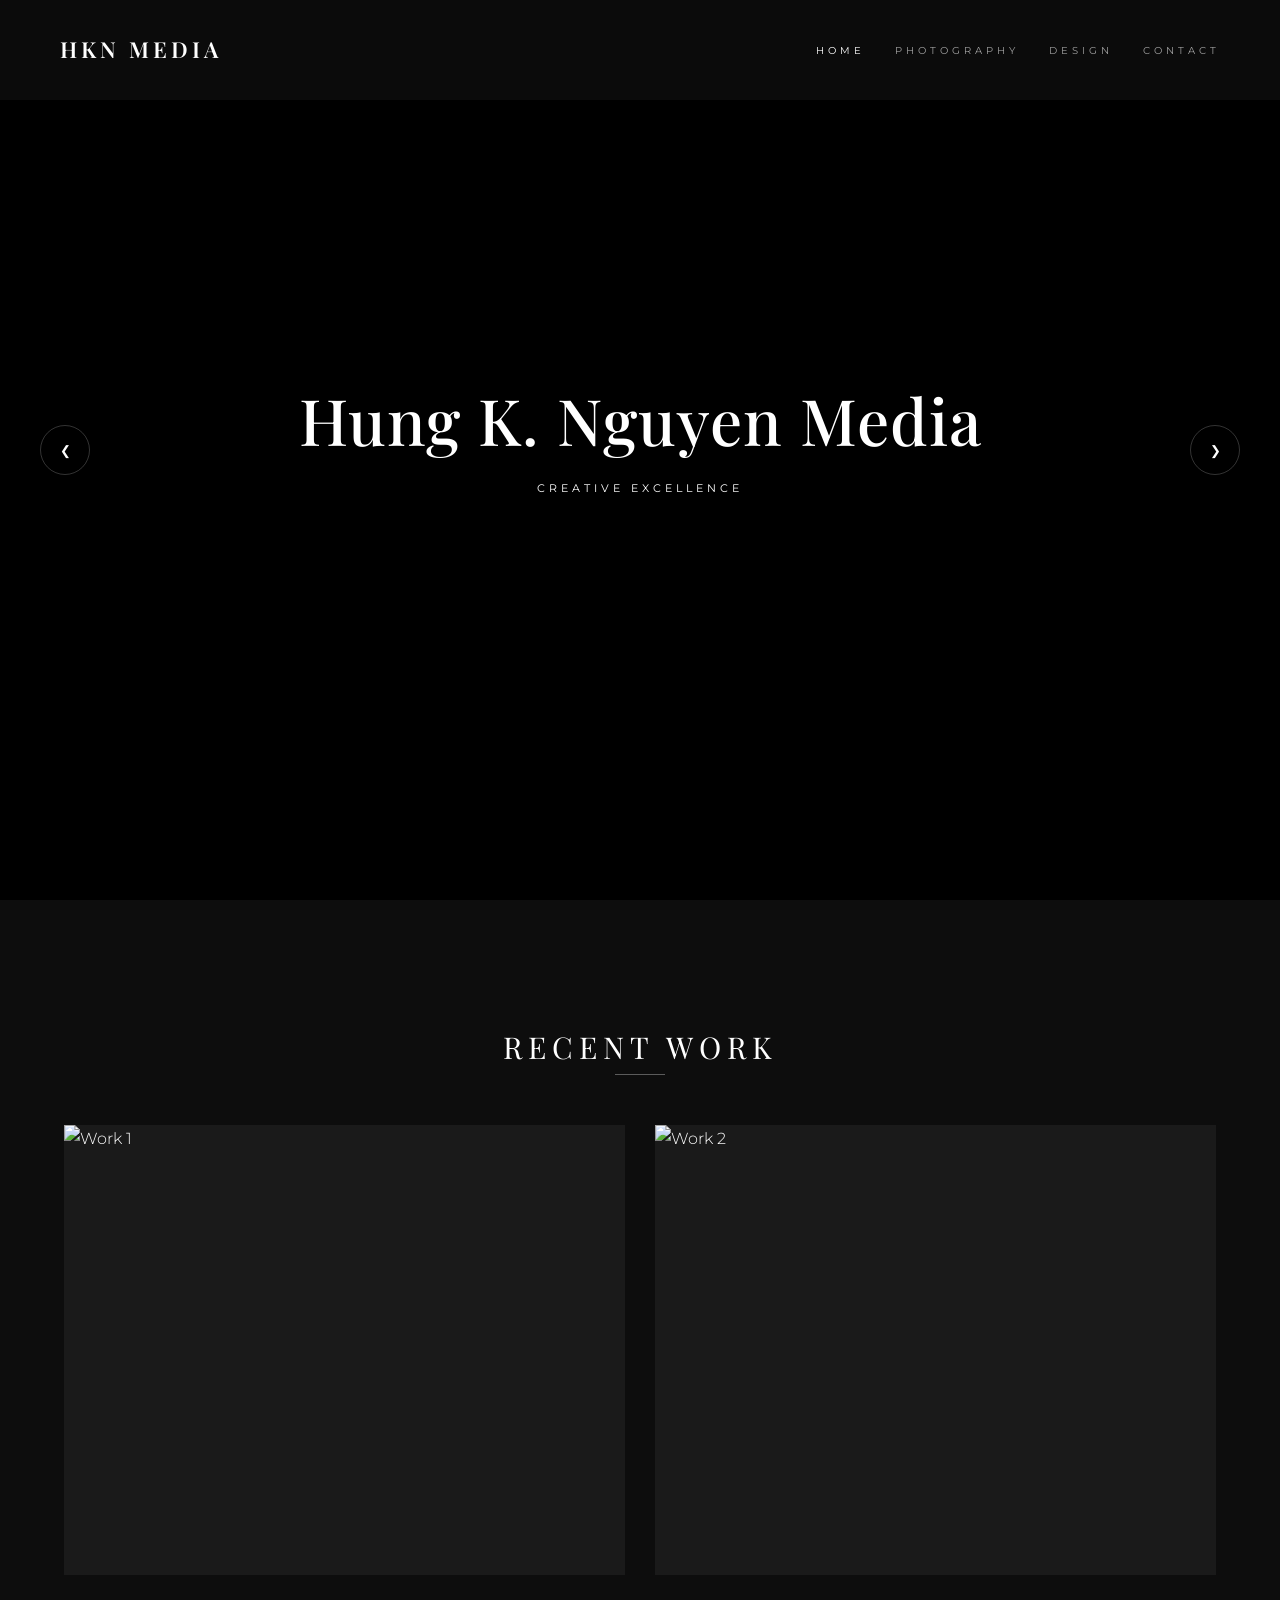
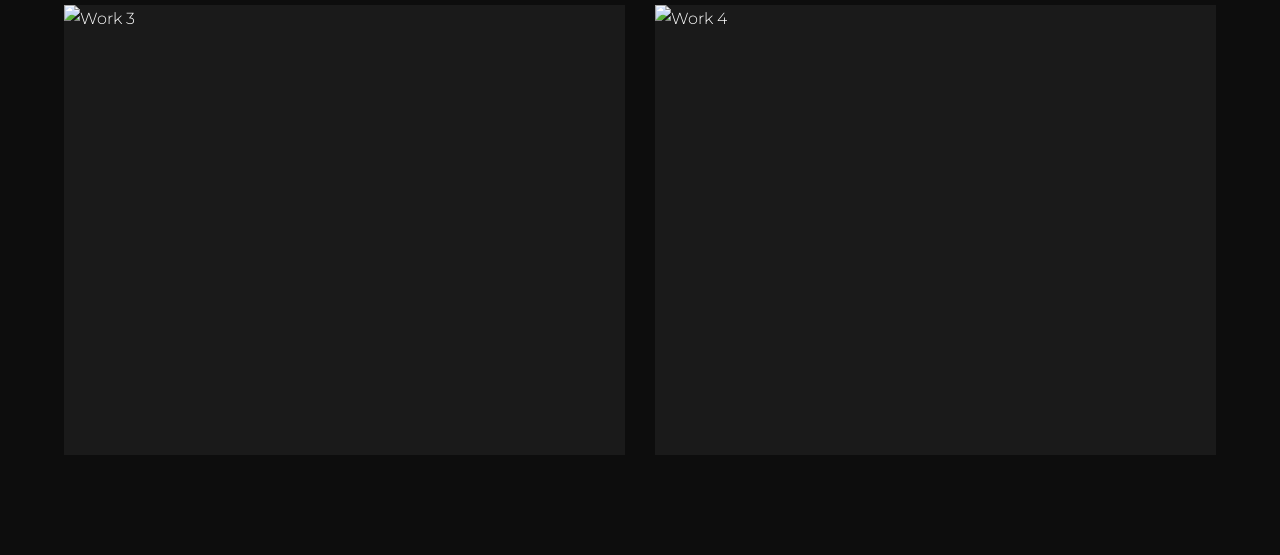
==== index.html @ 9d5afbb0 "Add files via upload" ====
<!DOCTYPE html>
<html lang="en">
<head>
    <meta charset="UTF-8">
    <meta name="viewport" content="width=device-width, initial-scale=1.0">
    <title>HKN Media | Home</title>
    <link rel="stylesheet" href="styles.css">
</head>
<body>
    <nav class="animate nav-animate">
        <a href="index.html" class="logo">HKN Media</a>
        <ul class="nav-links">
            <li><a href="index.html" style="opacity: 1;">Home</a></li>
            <li><a href="photography.html">Photography</a></li>
            <li><a href="design.html">Design</a></li>
            <li><a href="contact.html">Contact</a></li>
        </ul>
    </nav>

    <header class="hero-slider animate hero-animate">
        <div class="slide active" style="background-image: url('https://images.unsplash.com/photo-1444703686981-a3abbc4d4fe3?auto=format&fit=crop&w=1920');">
            <div class="content-wrapper">
                <h1>Hung K. Nguyen Media</h1>
                <p class="subtitle hero-subtitle">Creative Excellence</p>
            </div>
        </div>
        <div class="slide" style="background-image: url('https://images.unsplash.com/photo-1511285560929-80b456fea0bc?auto=format&fit=crop&w=1920');">
            <div class="content-wrapper">
                <h1>Photography</h1>
                <p class="subtitle hero-subtitle">Capturing the soul of the subject</p>
                <a href="photography.html" class="btn">View Gallery</a>
            </div>
        </div>
        <div class="slide" style="background-image: url('https://images.unsplash.com/photo-1558655146-d09347e92766?auto=format&fit=crop&w=1920');">
            <div class="content-wrapper">
                <h1>Graphic Design</h1>
                <p class="subtitle hero-subtitle">Modern visual solutions</p>
                <a href="design.html" class="btn">View Portfolio</a>
            </div>
        </div>
        <button class="slider-arrow prev" aria-label="Previous Slide" onclick="moveSlide(-1)">&#10094;</button>
        <button class="slider-arrow next" aria-label="Next Slide" onclick="moveSlide(1)">&#10095;</button>
    </header>

    <section class="page-container">
        <div class="content-wrapper animate title-animate">
            <h2 class="section-title">Recent Work</h2>
            <div class="title-accent"></div>
        </div>

        <div class="grid animate grid-animate">
            <div class="grid-item">
                <img src="https://images.unsplash.com/photo-1516035069371-29a1b244cc32?auto=format&fit=crop&w=800" alt="Work 1">
                <div class="grid-overlay"><span>View Project</span></div>
            </div>
            <div class="grid-item">
                <img src="https://images.unsplash.com/photo-1554048612-b6a482bc67e5?auto=format&fit=crop&w=800" alt="Work 2">
                <div class="grid-overlay"><span>View Project</span></div>
            </div>
            <div class="grid-item">
                <img src="https://images.unsplash.com/photo-1454165833767-027508496b4c?auto=format&fit=crop&w=800" alt="Work 3">
                <div class="grid-overlay"><span>View Project</span></div>
            </div>
            <div class="grid-item">
                <img src="https://images.unsplash.com/photo-1506744038136-46273834b3fb?auto=format&fit=crop&w=800" alt="Work 4">
                <div class="grid-overlay"><span>View Project</span></div>
            </div>
        </div>
    </section>

    <script src="script.js"></script>
</body>
</html>
---- styles.css ----
/* ELEGANT TYPOGRAPHY IMPORT */
@import url('https://fonts.googleapis.com/css2?family=Montserrat:wght@200;300;400;500;600&family=Playfair+Display:ital,wght@0,400;0,500;0,600;0,700;1,400&display=swap');

* { margin: 0; padding: 0; box-sizing: border-box; }
body { background-color: #0d0d0d; color: #ffffff; font-family: 'Montserrat', sans-serif; font-weight: 300; line-height: 1.8; overflow-x: hidden; }

/* --- EDITORIAL TYPOGRAPHY --- */
h1, h2, h3, .section-title, .logo { 
    font-family: 'Playfair Display', serif; 
    font-weight: 500; 
    color: #ffffff; 
}

h1 { font-size: clamp(36px, 5vw, 64px); margin-bottom: 20px; line-height: 1.2; letter-spacing: 1px; text-shadow: 0 2px 10px rgba(0,0,0,0.3); }
h2 { font-size: 26px; letter-spacing: 2px; }

.section-title { text-transform: uppercase; letter-spacing: 6px; font-size: 30px; font-weight: 400; }
.subtitle { font-family: 'Montserrat', sans-serif; font-weight: 300; letter-spacing: 4px; text-transform: uppercase; font-size: 11px; color: #aaaaaa; margin-bottom: 20px; }

/* Specific style for Home Hero subtitles to ensure visibility */
.hero-subtitle { color: #ffffff; font-weight: 400; text-shadow: 0 2px 4px rgba(0,0,0,0.5); opacity: 1; }

.title-accent { width: 50px; height: 1px; background: #aaaaaa; margin: 0 auto 50px; opacity: 0.5; }

/* --- ANIMATIONS --- */
@keyframes fadeInUp { from { opacity: 0; transform: translateY(20px); } to { opacity: 1; transform: translateY(0); } }
.animate { opacity: 0; animation: fadeInUp 0.8s cubic-bezier(0.2, 0.8, 0.2, 1) forwards; }
.nav-animate { animation-delay: 0.1s; }
.hero-animate { animation-delay: 0.3s; }
.title-animate { animation-delay: 0.5s; }
.grid-animate { animation-delay: 0.7s; }
.page-exit { transition: opacity 0.4s ease; opacity: 0 !important; }

/* --- NAVIGATION --- */
nav { position: fixed; top: 0; width: 100%; z-index: 1000; display: flex; justify-content: space-between; align-items: center; padding: 30px 60px; background: rgba(13, 13, 13, 0.85); backdrop-filter: blur(10px); }
.logo { font-size: 22px; font-weight: 600; letter-spacing: 4px; text-transform: uppercase; text-decoration: none; color: #ffffff; }
.nav-links { display: flex; list-style: none; gap: 30px; }
.nav-links a { color: #ffffff; text-decoration: none; font-family: 'Montserrat', sans-serif; font-size: 10px; font-weight: 400; letter-spacing: 4px; text-transform: uppercase; opacity: 0.6; transition: 0.5s; }
.nav-links a:hover { opacity: 1; letter-spacing: 5px; }

/* --- HERO SLIDER (Home Page) --- */
.hero-slider { position: relative; height: 100vh; width: 100%; background: #000; overflow: hidden; }
.slide { position: absolute; inset: 0; background-size: cover; background-position: center; opacity: 0; transition: opacity 1.5s ease; display: flex; align-items: center; justify-content: center; will-change: opacity; }
.slide.active { opacity: 1; z-index: 2; }
.slide::after { content: ''; position: absolute; inset: 0; background: rgba(0, 0, 0, 0.5); }
.hero-slider .content-wrapper { text-align: center; position: relative; z-index: 10; padding: 0 20px; }
.hero-slider h1 { transform: translateY(20px); transition: transform 1s ease 0.3s, opacity 1s ease 0.3s; opacity: 0; }
.slide.active .content-wrapper h1 { transform: translateY(0); opacity: 1; }
.slider-arrow { position: absolute; top: 50%; transform: translateY(-50%); background: none; border: 1px solid rgba(255,255,255,0.2); color: white; width: 50px; height: 50px; border-radius: 50%; cursor: pointer; z-index: 100; transition: 0.3s; display: flex; align-items: center; justify-content: center; outline: none; }
.slider-arrow:hover { background: #fff; color: #000; }
.prev { left: 40px; } .next { right: 40px; }

/* --- PAGE STRUCTURE --- */
.page-container { padding: 120px 0 100px; display: flex; flex-direction: column; align-items: center; width: 100%; }
.grid { display: grid; grid-template-columns: repeat(2, 1fr); gap: 30px; width: 90%; max-width: 1200px; margin: 0 auto; }
.grid-item { position: relative; height: 450px; overflow: hidden; cursor: pointer; background: #1a1a1a; }
.grid-item img { width: 100%; height: 100%; object-fit: cover; transition: transform 0.6s cubic-bezier(0.25, 1, 0.5, 1); }
.grid-overlay { position: absolute; inset: 0; background: rgba(0, 0, 0, 0.5); display: flex; align-items: center; justify-content: center; opacity: 0; transition: opacity 0.4s ease; }
.grid-overlay span { font-family: 'Montserrat', sans-serif; font-size: 10px; letter-spacing: 4px; text-transform: uppercase; border: 1px solid #fff; padding: 12px 24px; }
.grid-item:hover img { transform: scale(1.08); }
.grid-item:hover .grid-overlay { opacity: 1; }

/* --- TAB SLIDER (Photography & Design Pages) --- */
.tab-gallery-container { width: 100vw; height: 70vh; display: flex; align-items: center; overflow: hidden; position: relative; }
.tab-wrapper { display: flex; gap: 30px; padding-left: 15vw; transition: transform 0.8s cubic-bezier(0.23, 1, 0.32, 1); }
.tab-item { min-width: 70vw; height: 60vh; filter: grayscale(100%); opacity: 0.3; transition: all 0.8s ease; cursor: pointer; overflow: hidden; border: 1px solid rgba(255, 255, 255, 0.1); position: relative; }
.tab-item img { width: 100%; height: 100%; object-fit: cover; transition: transform 1.2s ease; }
.tab-item.active { filter: grayscale(0%); opacity: 1; border: 1px solid rgba(255, 255, 255, 0.5); }
.tab-item.paused::after { content: ''; position: absolute; bottom: 0; left: 0; height: 3px; background: rgba(255, 255, 255, 0.8); width: 0%; animation: pauseTimer 6s linear forwards; z-index: 5; }
@keyframes pauseTimer { 0% { width: 0%; } 100% { width: 100%; } }

/* --- INTERACTIVE CATEGORIES (DESIGN) --- */
.cat-container { display: flex; gap: 20px; width: 90%; max-width: 1200px; margin: 0 auto; height: 350px; transition: height 0.6s ease; }
.cat-container.expanded { height: auto; }
.cat-box { flex: 1; background: #111; border: 1px solid #333; display: flex; flex-direction: column; overflow: hidden; transition: all 0.6s cubic-bezier(0.25, 1, 0.5, 1); cursor: pointer; }
.cat-title { flex: 1; display: flex; align-items: center; justify-content: center; font-family: 'Playfair Display', serif; font-size: 20px; font-weight: 500; letter-spacing: 2px; text-transform: uppercase; transition: 0.4s; }
.cat-gallery { display: none; grid-template-columns: repeat(3, 1fr); gap: 20px; padding: 0 20px 20px; }
.cat-img-wrapper { height: 350px; overflow: hidden; border: 1px solid #333; }
.cat-img-wrapper img { width: 100%; height: 100%; object-fit: cover; transition: 0.8s ease; }
.cat-img-wrapper:hover img { transform: scale(1.05); }
.cat-box.active { flex: 1 1 100%; cursor: default; border: none; }
.cat-box.active .cat-title { flex: 0 0 80px; font-size: 28px; cursor: pointer; border-bottom: 1px solid #333; margin-bottom: 20px; }
.cat-box.active .cat-title::after { content: ' — CLOSE'; font-family: 'Montserrat', sans-serif; font-size: 10px; opacity: 0.5; margin-left: 15px; letter-spacing: 2px; }
.cat-box.active .cat-gallery { display: grid; }
.cat-box.hidden { flex: 0; opacity: 0; pointer-events: none; padding: 0; margin: 0; }

/* --- CONTACT SECTION --- */
.contact-flex { display: flex; flex-wrap: wrap; gap: 80px; width: 90%; max-width: 1100px; margin: 0 auto; text-align: left; align-items: flex-start; }
.about-col { flex: 1; min-width: 300px; }
.form-col { flex: 1.2; min-width: 300px; }
.portrait-img { width: 100%; aspect-ratio: 4/5; object-fit: cover; filter: grayscale(100%); border: 1px solid #333; margin-bottom: 30px; }
.about-col p { color: #aaaaaa; font-size: 15px; }
input, textarea { width: 100%; background: transparent; border: none; border-bottom: 1px solid #333; color: white; padding: 15px 0; margin-bottom: 30px; outline: none; transition: border-color 0.3s; font-family: 'Montserrat', sans-serif; font-size: 11px; letter-spacing: 2px; text-transform: uppercase; font-weight: 300; }
input:focus, textarea:focus { border-bottom-color: #ffffff; }

/* --- BUTTONS --- */
.btn { font-family: 'Montserrat', sans-serif; background: transparent; color: #fff; border: 1px solid #fff; padding: 14px 40px; font-size: 10px; letter-spacing: 4px; text-transform: uppercase; text-decoration: none; display: inline-block; cursor: pointer; transition: 0.4s; font-weight: 400; }
.btn:hover { background: #fff; color: #000; }

/* --- MOBILE --- */
@media (max-width: 768px) {
    nav { padding: 20px; flex-direction: column; gap: 15px; }
    .grid { grid-template-columns: 1fr; }
    .cat-container { flex-direction: column; height: auto; }
}
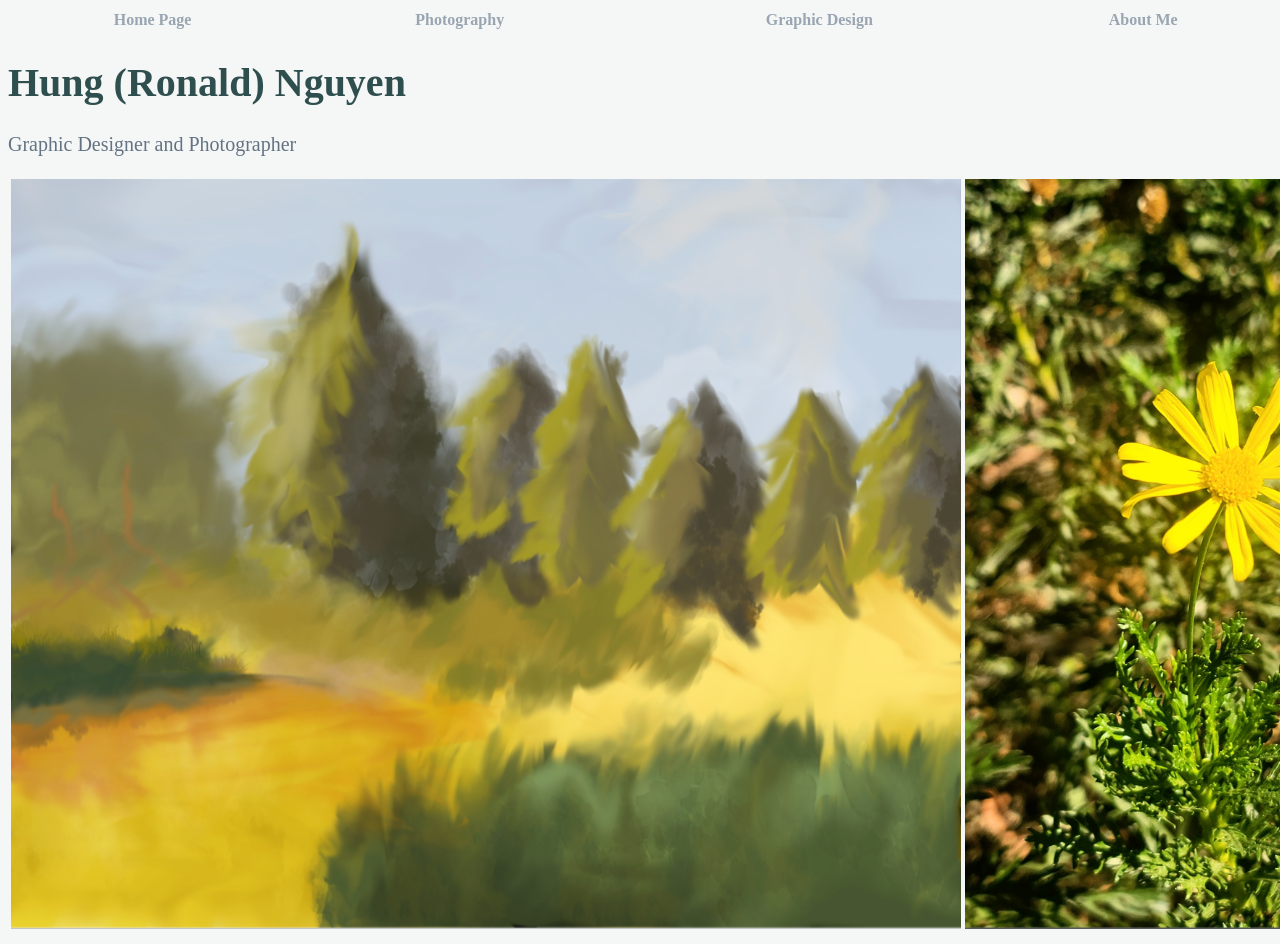
==== commit eb31f60b: "Add files via upload" ====
--- a/index.html
+++ b/index.html
@@ -1,73 +1,28 @@
 <!DOCTYPE html>
-<html lang="en">
+<html>
 <head>
-    <meta charset="UTF-8">
-    <meta name="viewport" content="width=device-width, initial-scale=1.0">
-    <title>HKN Media | Home</title>
-    <link rel="stylesheet" href="styles.css">
+<title>HKN MEDIA</title>
+  <link rel="stylesheet" href="styles.css">
 </head>
 <body>
-    <nav class="animate nav-animate">
-        <a href="index.html" class="logo">HKN Media</a>
-        <ul class="nav-links">
-            <li><a href="index.html" style="opacity: 1;">Home</a></li>
-            <li><a href="photography.html">Photography</a></li>
-            <li><a href="design.html">Design</a></li>
-            <li><a href="contact.html">Contact</a></li>
-        </ul>
-    </nav>
 
-    <header class="hero-slider animate hero-animate">
-        <div class="slide active" style="background-image: url('https://images.unsplash.com/photo-1444703686981-a3abbc4d4fe3?auto=format&fit=crop&w=1920');">
-            <div class="content-wrapper">
-                <h1>Hung K. Nguyen Media</h1>
-                <p class="subtitle hero-subtitle">Creative Excellence</p>
-            </div>
-        </div>
-        <div class="slide" style="background-image: url('https://images.unsplash.com/photo-1511285560929-80b456fea0bc?auto=format&fit=crop&w=1920');">
-            <div class="content-wrapper">
-                <h1>Photography</h1>
-                <p class="subtitle hero-subtitle">Capturing the soul of the subject</p>
-                <a href="photography.html" class="btn">View Gallery</a>
-            </div>
-        </div>
-        <div class="slide" style="background-image: url('https://images.unsplash.com/photo-1558655146-d09347e92766?auto=format&fit=crop&w=1920');">
-            <div class="content-wrapper">
-                <h1>Graphic Design</h1>
-                <p class="subtitle hero-subtitle">Modern visual solutions</p>
-                <a href="design.html" class="btn">View Portfolio</a>
-            </div>
-        </div>
-        <button class="slider-arrow prev" aria-label="Previous Slide" onclick="moveSlide(-1)">&#10094;</button>
-        <button class="slider-arrow next" aria-label="Next Slide" onclick="moveSlide(1)">&#10095;</button>
-    </header>
+<table style="width:100%">
+  <tr>
+<th><a href="index.html">Home Page</a></th>
+<th><a href="photo.html">Photography</a></th>
+<th><a href="design.html">Graphic Design</a></th>
+<th><a href="me.html">About Me</a></th>
+  </tr>
+</table>
+<h1>Hung (Ronald) Nguyen</h1>
+<p>Graphic Designer and Photographer</p>
 
-    <section class="page-container">
-        <div class="content-wrapper animate title-animate">
-            <h2 class="section-title">Recent Work</h2>
-            <div class="title-accent"></div>
-        </div>
+<table>
+<tr>
+<th><img src="../landscape.jpg" alt="landscape" title="landscape" width="950" height="750" /></th>
+<th><img src="../flower.jpg" alt="flower" title="flower" width="550" height="750" /></th>
+</tr>
+</table>
 
-        <div class="grid animate grid-animate">
-            <div class="grid-item">
-                <img src="https://images.unsplash.com/photo-1516035069371-29a1b244cc32?auto=format&fit=crop&w=800" alt="Work 1">
-                <div class="grid-overlay"><span>View Project</span></div>
-            </div>
-            <div class="grid-item">
-                <img src="https://images.unsplash.com/photo-1554048612-b6a482bc67e5?auto=format&fit=crop&w=800" alt="Work 2">
-                <div class="grid-overlay"><span>View Project</span></div>
-            </div>
-            <div class="grid-item">
-                <img src="https://images.unsplash.com/photo-1454165833767-027508496b4c?auto=format&fit=crop&w=800" alt="Work 3">
-                <div class="grid-overlay"><span>View Project</span></div>
-            </div>
-            <div class="grid-item">
-                <img src="https://images.unsplash.com/photo-1506744038136-46273834b3fb?auto=format&fit=crop&w=800" alt="Work 4">
-                <div class="grid-overlay"><span>View Project</span></div>
-            </div>
-        </div>
-    </section>
-
-    <script src="script.js"></script>
 </body>
 </html>
--- a/styles.css
+++ b/styles.css
@@ -1,105 +1,36 @@
-/* ELEGANT TYPOGRAPHY IMPORT */
-@import url('https://fonts.googleapis.com/css2?family=Montserrat:wght@200;300;400;500;600&family=Playfair+Display:ital,wght@0,400;0,500;0,600;0,700;1,400&display=swap');
-
-* { margin: 0; padding: 0; box-sizing: border-box; }
-body { background-color: #0d0d0d; color: #ffffff; font-family: 'Montserrat', sans-serif; font-weight: 300; line-height: 1.8; overflow-x: hidden; }
-
-/* --- EDITORIAL TYPOGRAPHY --- */
-h1, h2, h3, .section-title, .logo { 
-    font-family: 'Playfair Display', serif; 
-    font-weight: 500; 
-    color: #ffffff; 
+body {
+background-color: #f5f6f6;
 }
-
-h1 { font-size: clamp(36px, 5vw, 64px); margin-bottom: 20px; line-height: 1.2; letter-spacing: 1px; text-shadow: 0 2px 10px rgba(0,0,0,0.3); }
-h2 { font-size: 26px; letter-spacing: 2px; }
-
-.section-title { text-transform: uppercase; letter-spacing: 6px; font-size: 30px; font-weight: 400; }
-.subtitle { font-family: 'Montserrat', sans-serif; font-weight: 300; letter-spacing: 4px; text-transform: uppercase; font-size: 11px; color: #aaaaaa; margin-bottom: 20px; }
-
-/* Specific style for Home Hero subtitles to ensure visibility */
-.hero-subtitle { color: #ffffff; font-weight: 400; text-shadow: 0 2px 4px rgba(0,0,0,0.5); opacity: 1; }
-
-.title-accent { width: 50px; height: 1px; background: #aaaaaa; margin: 0 auto 50px; opacity: 0.5; }
-
-/* --- ANIMATIONS --- */
-@keyframes fadeInUp { from { opacity: 0; transform: translateY(20px); } to { opacity: 1; transform: translateY(0); } }
-.animate { opacity: 0; animation: fadeInUp 0.8s cubic-bezier(0.2, 0.8, 0.2, 1) forwards; }
-.nav-animate { animation-delay: 0.1s; }
-.hero-animate { animation-delay: 0.3s; }
-.title-animate { animation-delay: 0.5s; }
-.grid-animate { animation-delay: 0.7s; }
-.page-exit { transition: opacity 0.4s ease; opacity: 0 !important; }
-
-/* --- NAVIGATION --- */
-nav { position: fixed; top: 0; width: 100%; z-index: 1000; display: flex; justify-content: space-between; align-items: center; padding: 30px 60px; background: rgba(13, 13, 13, 0.85); backdrop-filter: blur(10px); }
-.logo { font-size: 22px; font-weight: 600; letter-spacing: 4px; text-transform: uppercase; text-decoration: none; color: #ffffff; }
-.nav-links { display: flex; list-style: none; gap: 30px; }
-.nav-links a { color: #ffffff; text-decoration: none; font-family: 'Montserrat', sans-serif; font-size: 10px; font-weight: 400; letter-spacing: 4px; text-transform: uppercase; opacity: 0.6; transition: 0.5s; }
-.nav-links a:hover { opacity: 1; letter-spacing: 5px; }
-
-/* --- HERO SLIDER (Home Page) --- */
-.hero-slider { position: relative; height: 100vh; width: 100%; background: #000; overflow: hidden; }
-.slide { position: absolute; inset: 0; background-size: cover; background-position: center; opacity: 0; transition: opacity 1.5s ease; display: flex; align-items: center; justify-content: center; will-change: opacity; }
-.slide.active { opacity: 1; z-index: 2; }
-.slide::after { content: ''; position: absolute; inset: 0; background: rgba(0, 0, 0, 0.5); }
-.hero-slider .content-wrapper { text-align: center; position: relative; z-index: 10; padding: 0 20px; }
-.hero-slider h1 { transform: translateY(20px); transition: transform 1s ease 0.3s, opacity 1s ease 0.3s; opacity: 0; }
-.slide.active .content-wrapper h1 { transform: translateY(0); opacity: 1; }
-.slider-arrow { position: absolute; top: 50%; transform: translateY(-50%); background: none; border: 1px solid rgba(255,255,255,0.2); color: white; width: 50px; height: 50px; border-radius: 50%; cursor: pointer; z-index: 100; transition: 0.3s; display: flex; align-items: center; justify-content: center; outline: none; }
-.slider-arrow:hover { background: #fff; color: #000; }
-.prev { left: 40px; } .next { right: 40px; }
-
-/* --- PAGE STRUCTURE --- */
-.page-container { padding: 120px 0 100px; display: flex; flex-direction: column; align-items: center; width: 100%; }
-.grid { display: grid; grid-template-columns: repeat(2, 1fr); gap: 30px; width: 90%; max-width: 1200px; margin: 0 auto; }
-.grid-item { position: relative; height: 450px; overflow: hidden; cursor: pointer; background: #1a1a1a; }
-.grid-item img { width: 100%; height: 100%; object-fit: cover; transition: transform 0.6s cubic-bezier(0.25, 1, 0.5, 1); }
-.grid-overlay { position: absolute; inset: 0; background: rgba(0, 0, 0, 0.5); display: flex; align-items: center; justify-content: center; opacity: 0; transition: opacity 0.4s ease; }
-.grid-overlay span { font-family: 'Montserrat', sans-serif; font-size: 10px; letter-spacing: 4px; text-transform: uppercase; border: 1px solid #fff; padding: 12px 24px; }
-.grid-item:hover img { transform: scale(1.08); }
-.grid-item:hover .grid-overlay { opacity: 1; }
-
-/* --- TAB SLIDER (Photography & Design Pages) --- */
-.tab-gallery-container { width: 100vw; height: 70vh; display: flex; align-items: center; overflow: hidden; position: relative; }
-.tab-wrapper { display: flex; gap: 30px; padding-left: 15vw; transition: transform 0.8s cubic-bezier(0.23, 1, 0.32, 1); }
-.tab-item { min-width: 70vw; height: 60vh; filter: grayscale(100%); opacity: 0.3; transition: all 0.8s ease; cursor: pointer; overflow: hidden; border: 1px solid rgba(255, 255, 255, 0.1); position: relative; }
-.tab-item img { width: 100%; height: 100%; object-fit: cover; transition: transform 1.2s ease; }
-.tab-item.active { filter: grayscale(0%); opacity: 1; border: 1px solid rgba(255, 255, 255, 0.5); }
-.tab-item.paused::after { content: ''; position: absolute; bottom: 0; left: 0; height: 3px; background: rgba(255, 255, 255, 0.8); width: 0%; animation: pauseTimer 6s linear forwards; z-index: 5; }
-@keyframes pauseTimer { 0% { width: 0%; } 100% { width: 100%; } }
-
-/* --- INTERACTIVE CATEGORIES (DESIGN) --- */
-.cat-container { display: flex; gap: 20px; width: 90%; max-width: 1200px; margin: 0 auto; height: 350px; transition: height 0.6s ease; }
-.cat-container.expanded { height: auto; }
-.cat-box { flex: 1; background: #111; border: 1px solid #333; display: flex; flex-direction: column; overflow: hidden; transition: all 0.6s cubic-bezier(0.25, 1, 0.5, 1); cursor: pointer; }
-.cat-title { flex: 1; display: flex; align-items: center; justify-content: center; font-family: 'Playfair Display', serif; font-size: 20px; font-weight: 500; letter-spacing: 2px; text-transform: uppercase; transition: 0.4s; }
-.cat-gallery { display: none; grid-template-columns: repeat(3, 1fr); gap: 20px; padding: 0 20px 20px; }
-.cat-img-wrapper { height: 350px; overflow: hidden; border: 1px solid #333; }
-.cat-img-wrapper img { width: 100%; height: 100%; object-fit: cover; transition: 0.8s ease; }
-.cat-img-wrapper:hover img { transform: scale(1.05); }
-.cat-box.active { flex: 1 1 100%; cursor: default; border: none; }
-.cat-box.active .cat-title { flex: 0 0 80px; font-size: 28px; cursor: pointer; border-bottom: 1px solid #333; margin-bottom: 20px; }
-.cat-box.active .cat-title::after { content: ' — CLOSE'; font-family: 'Montserrat', sans-serif; font-size: 10px; opacity: 0.5; margin-left: 15px; letter-spacing: 2px; }
-.cat-box.active .cat-gallery { display: grid; }
-.cat-box.hidden { flex: 0; opacity: 0; pointer-events: none; padding: 0; margin: 0; }
-
-/* --- CONTACT SECTION --- */
-.contact-flex { display: flex; flex-wrap: wrap; gap: 80px; width: 90%; max-width: 1100px; margin: 0 auto; text-align: left; align-items: flex-start; }
-.about-col { flex: 1; min-width: 300px; }
-.form-col { flex: 1.2; min-width: 300px; }
-.portrait-img { width: 100%; aspect-ratio: 4/5; object-fit: cover; filter: grayscale(100%); border: 1px solid #333; margin-bottom: 30px; }
-.about-col p { color: #aaaaaa; font-size: 15px; }
-input, textarea { width: 100%; background: transparent; border: none; border-bottom: 1px solid #333; color: white; padding: 15px 0; margin-bottom: 30px; outline: none; transition: border-color 0.3s; font-family: 'Montserrat', sans-serif; font-size: 11px; letter-spacing: 2px; text-transform: uppercase; font-weight: 300; }
-input:focus, textarea:focus { border-bottom-color: #ffffff; }
-
-/* --- BUTTONS --- */
-.btn { font-family: 'Montserrat', sans-serif; background: transparent; color: #fff; border: 1px solid #fff; padding: 14px 40px; font-size: 10px; letter-spacing: 4px; text-transform: uppercase; text-decoration: none; display: inline-block; cursor: pointer; transition: 0.4s; font-weight: 400; }
-.btn:hover { background: #fff; color: #000; }
-
-/* --- MOBILE --- */
-@media (max-width: 768px) {
-    nav { padding: 20px; flex-direction: column; gap: 15px; }
-    .grid { grid-template-columns: 1fr; }
-    .cat-container { flex-direction: column; height: auto; }
+h1 {
+color: DarkSlateGrey;
+font-family: verdana;
+font-size:40px;
+}
+h2 {
+color: DarkSlateGrey;
+font-family: verdana;
+font-size:30px;
+}
+p {
+color: #637383;
+font-family: serif;
+font-size:20px;
+}
+a:link {
+  color: #99a6b2;
+  background-color: transparent;
+  font-family: verdana;
+  text-decoration: none;
+}
+a:visited {
+  color: #97a7a7;
+  background-color: transparent;
+  text-decoration: underline;
+}
+a:hover {
+  color: #6d8484;
+}
+a:active {
+  color: #a1b0b0;
+  background-color: transparent;
 }
